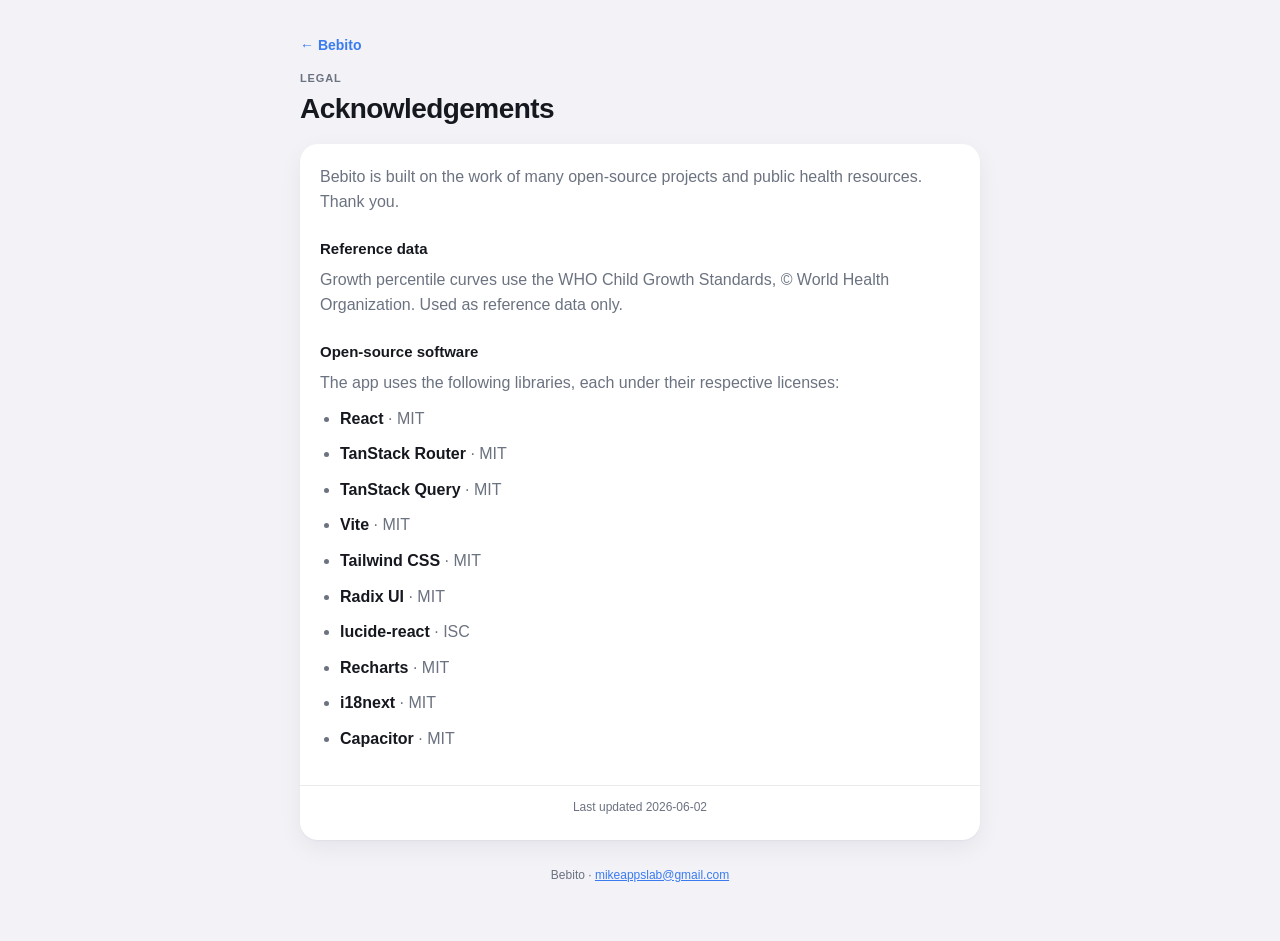
==== acknowledgements.html @ 0b242257 "Add files via upload" ====
<!doctype html>
<html lang="en">
<head>
<meta charset="utf-8" />
<meta name="viewport" content="width=device-width, initial-scale=1" />
<title>Acknowledgements — Bebito</title>
<meta name="description" content="Open-source libraries and data sources used by Bebito." />
<meta property="og:title" content="Acknowledgements — Bebito" />
<meta property="og:description" content="Open-source libraries and data sources used by Bebito." />
<meta property="og:type" content="website" />
<meta name="twitter:card" content="summary" />
<link rel="icon" type="image/svg+xml" href="favicon.svg" />
<link rel="apple-touch-icon" href="apple-touch-icon.png" />
<link rel="stylesheet" href="style.css" />
</head>
<body>
<div class="wrap">
<a class="back" href="index.html">&larr; Bebito</a>
<header class="page-header">
  <p class="eyebrow">Legal</p>
  <h1>Acknowledgements</h1>
</header>
<section class="card">
  <div class="body">
    <p>Bebito is built on the work of many open-source projects and public health resources. Thank you.</p>
    <h2>Reference data</h2>
    <p>Growth percentile curves use the WHO Child Growth Standards, © World Health Organization. Used as reference data only.</p>
    <h2>Open-source software</h2>
    <p>The app uses the following libraries, each under their respective licenses:</p>
    <ul>
      <li><strong>React</strong> · MIT</li>
      <li><strong>TanStack Router</strong> · MIT</li>
      <li><strong>TanStack Query</strong> · MIT</li>
      <li><strong>Vite</strong> · MIT</li>
      <li><strong>Tailwind CSS</strong> · MIT</li>
      <li><strong>Radix UI</strong> · MIT</li>
      <li><strong>lucide-react</strong> · ISC</li>
      <li><strong>Recharts</strong> · MIT</li>
      <li><strong>i18next</strong> · MIT</li>
      <li><strong>Capacitor</strong> · MIT</li>
    </ul>
  </div>
  <p class="updated">Last updated 2026-06-02</p>
</section>
<footer>Bebito · <a href="mailto:mikeappslab@gmail.com">mikeappslab@gmail.com</a></footer>
</div>
</body>
</html>
---- style.css ----
/* Bebito — legal site styles (mirrors the app's iOS-style design) */

:root {
  --background: #f2f2f7;
  --foreground: #16181f;
  --card: #ffffff;
  --muted: #6b7280;
  --border: rgba(0, 0, 0, 0.08);
  --primary: #3a7bf0;
  --shadow: 0 1px 2px rgba(16, 24, 40, 0.04), 0 8px 24px rgba(16, 24, 40, 0.06);
  --radius: 18px;
}

@media (prefers-color-scheme: dark) {
  :root {
    --background: #14161b;
    --foreground: #f2f3f7;
    --card: #23262d;
    --muted: #a4a9b4;
    --border: rgba(255, 255, 255, 0.1);
    --primary: #7aa8f7;
    --shadow: none;
  }
}

* {
  box-sizing: border-box;
}

html {
  -webkit-text-size-adjust: 100%;
}

body {
  margin: 0;
  padding: 32px 16px 56px;
  background: var(--background);
  color: var(--foreground);
  font-family: -apple-system, BlinkMacSystemFont, "SF Pro Text", "Segoe UI",
    Roboto, Helvetica, Arial, sans-serif;
  font-size: 16px;
  line-height: 1.6;
}

.wrap {
  max-width: 680px;
  margin: 0 auto;
}

/* Header */

.site-header {
  text-align: center;
  margin-bottom: 24px;
}

.site-header img {
  width: 84px;
  height: 84px;
  display: block;
  margin: 0 auto 12px;
}

.site-header h1 {
  margin: 0;
  font-size: 30px;
  letter-spacing: -0.02em;
}

.site-header p {
  margin: 6px 0 0;
  color: var(--muted);
  font-size: 15px;
}

/* Page header (legal pages) */

.page-header {
  margin-bottom: 18px;
}

.eyebrow {
  margin: 0;
  font-size: 11px;
  font-weight: 700;
  letter-spacing: 0.08em;
  text-transform: uppercase;
  color: var(--muted);
}

.page-header h1 {
  margin: 4px 0 0;
  font-size: 28px;
  letter-spacing: -0.02em;
  line-height: 1.2;
}

.back {
  display: inline-block;
  margin-bottom: 14px;
  color: var(--primary);
  text-decoration: none;
  font-size: 14px;
  font-weight: 600;
}

.back:hover {
  text-decoration: underline;
}

/* Card */

.card {
  background: var(--card);
  border-radius: var(--radius);
  box-shadow: var(--shadow);
  overflow: hidden;
}

.card .body {
  padding: 20px 20px 24px;
}

.card h2 {
  margin: 22px 0 6px;
  font-size: 15px;
  font-weight: 650;
}

.card h2:first-child {
  margin-top: 0;
}

.card p,
.card li {
  color: var(--muted);
  margin: 0 0 10px;
}

.card ul {
  padding-left: 20px;
  margin: 0 0 10px;
}

.card strong {
  color: var(--foreground);
}

a {
  color: var(--primary);
}

.updated {
  margin: 0;
  padding: 12px 16px;
  border-top: 1px solid var(--border);
  text-align: center;
  font-size: 12px;
  color: var(--muted);
}

/* Index list */

.links {
  list-style: none;
  margin: 0;
  padding: 0;
}

.links li + li {
  border-top: 1px solid var(--border);
}

.links a {
  display: flex;
  align-items: center;
  justify-content: space-between;
  gap: 12px;
  padding: 15px 18px;
  text-decoration: none;
  color: inherit;
}

.links a:hover {
  background: rgba(127, 127, 127, 0.07);
}

.links .label {
  font-weight: 600;
  font-size: 15px;
}

.links .desc {
  display: block;
  font-weight: 400;
  font-size: 13px;
  color: var(--muted);
}

.links .chev {
  color: var(--muted);
  flex: none;
}

footer {
  margin-top: 26px;
  text-align: center;
  font-size: 12px;
  color: var(--muted);
}
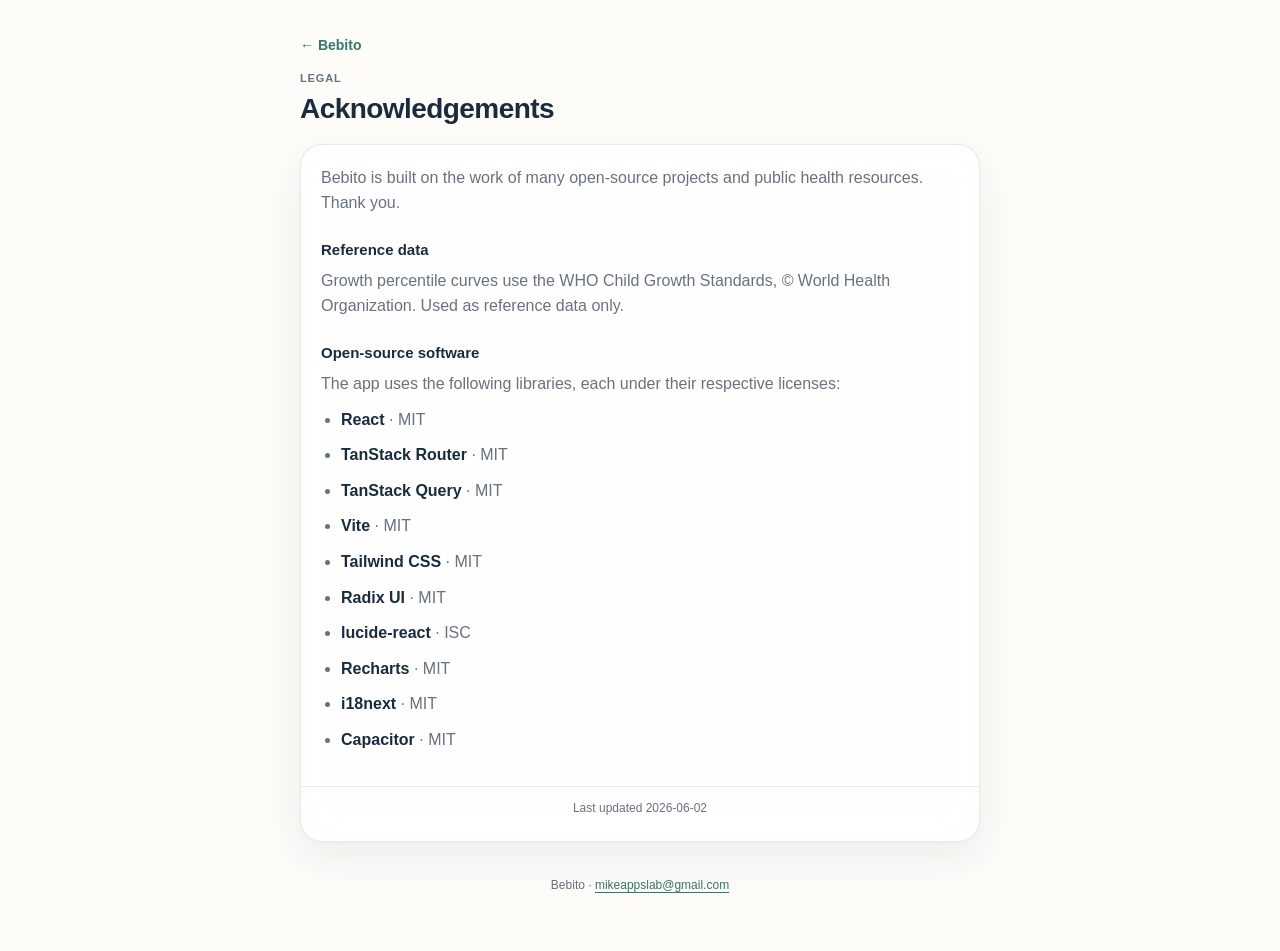
==== commit e34b7396: "Add files via upload" ====
--- a/acknowledgements.html
+++ b/acknowledgements.html
@@ -9,7 +9,7 @@
 <meta property="og:description" content="Open-source libraries and data sources used by Bebito." />
 <meta property="og:type" content="website" />
 <meta name="twitter:card" content="summary" />
-<link rel="icon" type="image/svg+xml" href="favicon.svg" />
+<link rel="icon" type="image/png" href="favicon.png" />
 <link rel="apple-touch-icon" href="apple-touch-icon.png" />
 <link rel="stylesheet" href="style.css" />
 </head>
--- a/style.css
+++ b/style.css
@@ -1,25 +1,30 @@
 /* Bebito — legal site styles (mirrors the app's iOS-style design) */
 
 :root {
-  --background: #f2f2f7;
-  --foreground: #16181f;
-  --card: #ffffff;
-  --muted: #6b7280;
-  --border: rgba(0, 0, 0, 0.08);
-  --primary: #3a7bf0;
-  --shadow: 0 1px 2px rgba(16, 24, 40, 0.04), 0 8px 24px rgba(16, 24, 40, 0.06);
-  --radius: 18px;
+  color-scheme: light dark;
+  --background: #fdfcf9;
+  --foreground: #192b3d;
+  --card: rgba(255, 255, 255, 0.72);
+  --card-solid: #ffffff;
+  --muted: #68727e;
+  --border: rgba(25, 43, 61, 0.1);
+  --primary: #34776d;
+  --primary-soft: rgba(152, 211, 194, 0.16);
+  --shadow: 0 1px 2px rgba(25, 43, 61, 0.03), 0 16px 42px rgba(25, 43, 61, 0.07);
+  --radius: 22px;
 }
 
 @media (prefers-color-scheme: dark) {
   :root {
-    --background: #14161b;
-    --foreground: #f2f3f7;
-    --card: #23262d;
-    --muted: #a4a9b4;
-    --border: rgba(255, 255, 255, 0.1);
-    --primary: #7aa8f7;
-    --shadow: none;
+    --background: #0f1211;
+    --foreground: #f3f1eb;
+    --card: rgba(31, 35, 33, 0.78);
+    --card-solid: #1f2321;
+    --muted: #a8afa9;
+    --border: rgba(255, 255, 255, 0.09);
+    --primary: #8fd2bf;
+    --primary-soft: rgba(143, 210, 191, 0.1);
+    --shadow: 0 18px 50px rgba(0, 0, 0, 0.24);
   }
 }
 
@@ -34,6 +39,7 @@
 body {
   margin: 0;
   padding: 32px 16px 56px;
+  min-height: 100vh;
   background: var(--background);
   color: var(--foreground);
   font-family: -apple-system, BlinkMacSystemFont, "SF Pro Text", "Segoe UI",
@@ -47,30 +53,51 @@
   margin: 0 auto;
 }
 
+.landing {
+  display: grid;
+  place-items: center;
+  padding-block: clamp(40px, 8vh, 76px);
+  background:
+    radial-gradient(circle at 18% 8%, rgba(242, 174, 146, 0.09), transparent 30%),
+    radial-gradient(circle at 84% 16%, rgba(143, 207, 192, 0.12), transparent 32%),
+    var(--background);
+}
+
+.landing .wrap {
+  width: min(100%, 560px);
+}
+
 /* Header */
 
 .site-header {
   text-align: center;
-  margin-bottom: 24px;
+  margin-bottom: 36px;
 }
 
 .site-header img {
-  width: 84px;
-  height: 84px;
+  width: 112px;
+  height: 112px;
   display: block;
-  margin: 0 auto 12px;
+  margin: 0 auto 20px;
+  border-radius: 25%;
+  box-shadow: 0 12px 28px rgba(25, 43, 61, 0.12);
 }
 
 .site-header h1 {
   margin: 0;
-  font-size: 30px;
-  letter-spacing: -0.02em;
+  font-family: Georgia, "Times New Roman", serif;
+  font-size: 38px;
+  font-weight: 600;
+  line-height: 1.08;
+  letter-spacing: 0;
 }
 
 .site-header p {
-  margin: 6px 0 0;
-  color: var(--muted);
-  font-size: 15px;
+  max-width: 390px;
+  margin: 12px auto 0;
+  color: var(--muted);
+  font-size: 16px;
+  line-height: 1.55;
 }
 
 /* Page header (legal pages) */
@@ -112,9 +139,12 @@
 
 .card {
   background: var(--card);
+  border: 1px solid var(--border);
   border-radius: var(--radius);
   box-shadow: var(--shadow);
   overflow: hidden;
+  -webkit-backdrop-filter: blur(18px);
+  backdrop-filter: blur(18px);
 }
 
 .card .body {
@@ -175,36 +205,116 @@
   display: flex;
   align-items: center;
   justify-content: space-between;
-  gap: 12px;
-  padding: 15px 18px;
+  gap: 18px;
+  min-height: 79px;
+  padding: 16px 20px;
   text-decoration: none;
   color: inherit;
+  transition: background-color 180ms ease;
 }
 
 .links a:hover {
-  background: rgba(127, 127, 127, 0.07);
+  background: var(--primary-soft);
+}
+
+.links a:focus-visible,
+.back:focus-visible,
+footer a:focus-visible {
+  outline: 3px solid color-mix(in srgb, var(--primary) 42%, transparent);
+  outline-offset: -3px;
+}
+
+.link-copy {
+  min-width: 0;
 }
 
 .links .label {
-  font-weight: 600;
+  display: block;
+  font-weight: 650;
   font-size: 15px;
+  color: var(--foreground);
 }
 
 .links .desc {
   display: block;
   font-weight: 400;
+  margin-top: 2px;
   font-size: 13px;
+  line-height: 1.45;
   color: var(--muted);
 }
 
 .links .chev {
   color: var(--muted);
   flex: none;
+  font-family: Georgia, serif;
+  font-size: 23px;
+  line-height: 1;
+  transition: transform 180ms ease, color 180ms ease;
+}
+
+.links a:hover .chev {
+  color: var(--primary);
+  transform: translateX(2px);
 }
 
 footer {
-  margin-top: 26px;
+  margin-top: 34px;
   text-align: center;
   font-size: 12px;
   color: var(--muted);
 }
+
+footer a {
+  text-underline-offset: 3px;
+}
+
+@media (max-width: 480px) {
+  body {
+    padding-inline: 14px;
+  }
+
+  .landing {
+    place-items: start center;
+    padding-top: 36px;
+  }
+
+  .site-header {
+    margin-bottom: 28px;
+  }
+
+  .site-header img {
+    width: 96px;
+    height: 96px;
+    margin-bottom: 18px;
+  }
+
+  .site-header h1 {
+    font-size: 34px;
+  }
+
+  .links a {
+    min-height: 74px;
+    padding: 14px 16px;
+  }
+}
+
+@media (prefers-color-scheme: dark) {
+  .landing {
+    background:
+      radial-gradient(circle at 18% 8%, rgba(242, 174, 146, 0.05), transparent 28%),
+      radial-gradient(circle at 84% 16%, rgba(143, 207, 192, 0.08), transparent 30%),
+      var(--background);
+  }
+
+  .site-header img {
+    box-shadow: 0 14px 34px rgba(0, 0, 0, 0.34);
+  }
+}
+
+@media (prefers-reduced-motion: reduce) {
+  .links a,
+  .links .chev {
+    transition: none;
+  }
+}
